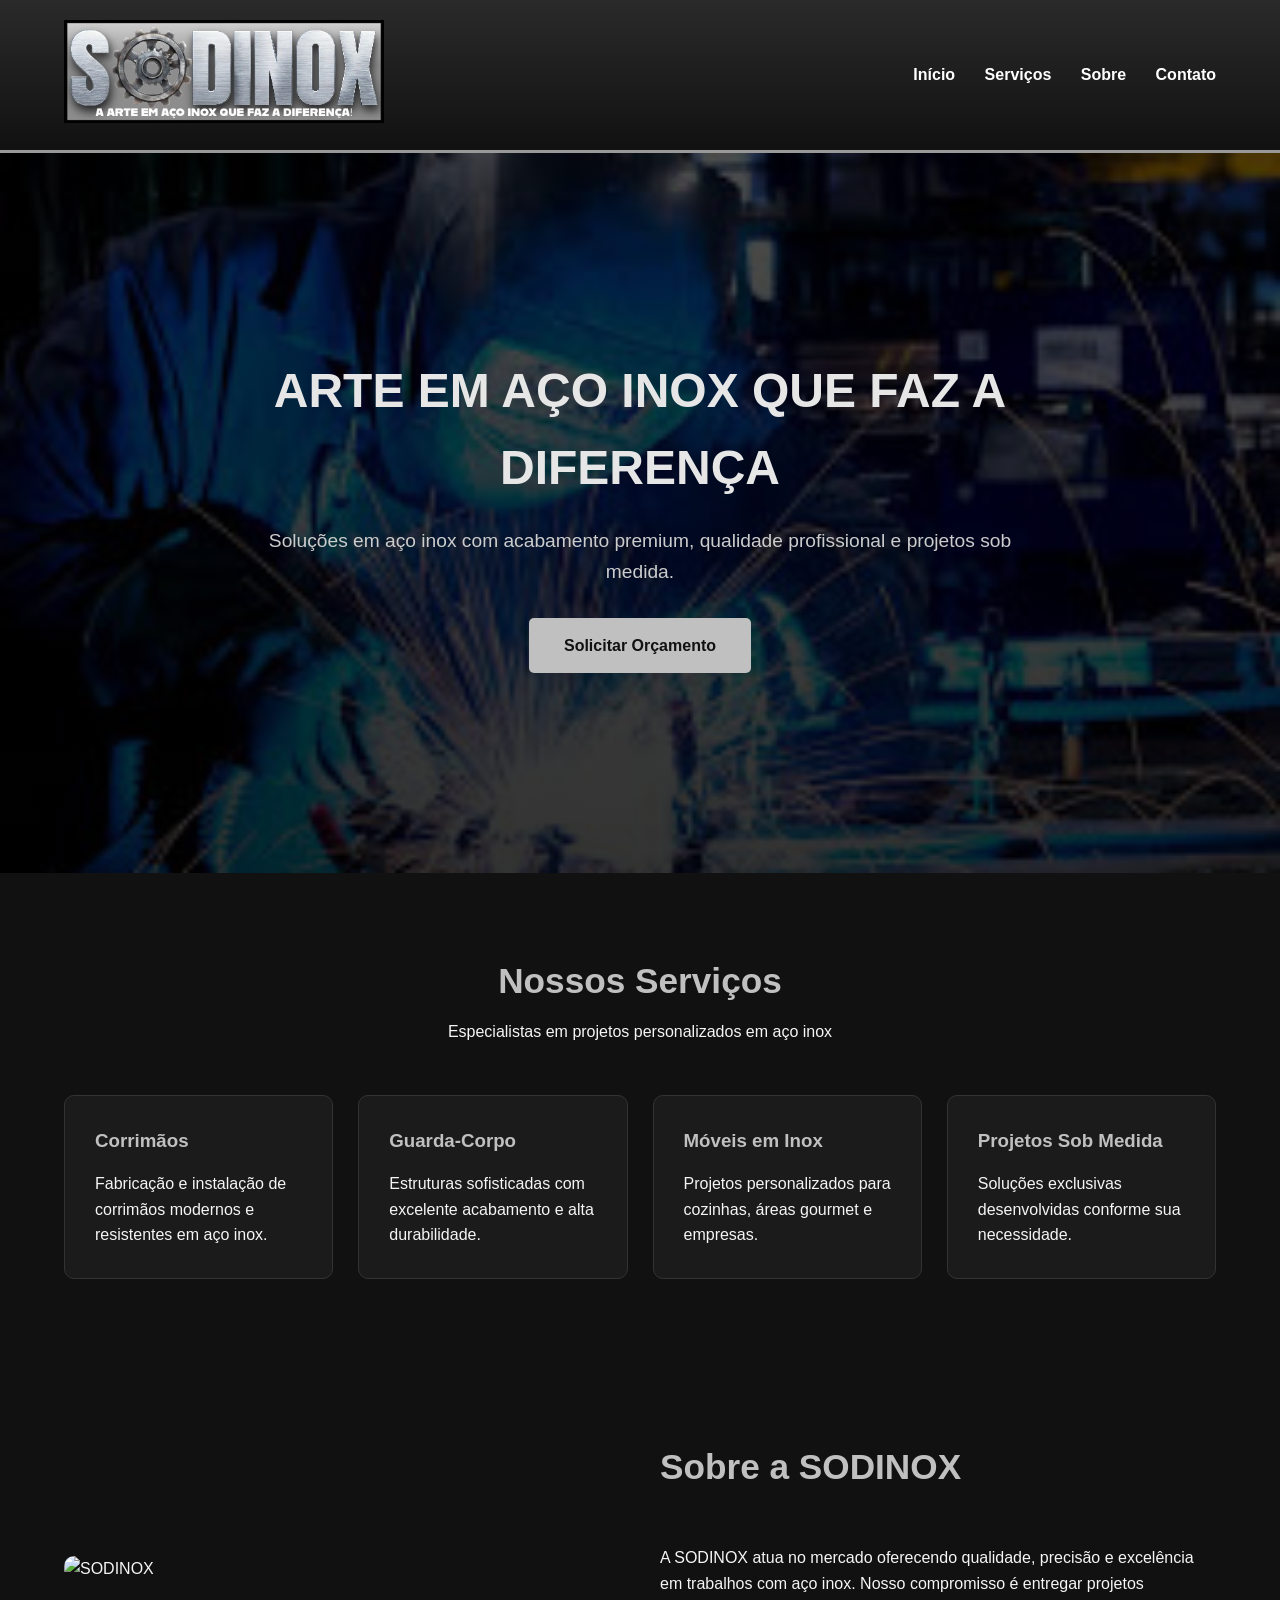
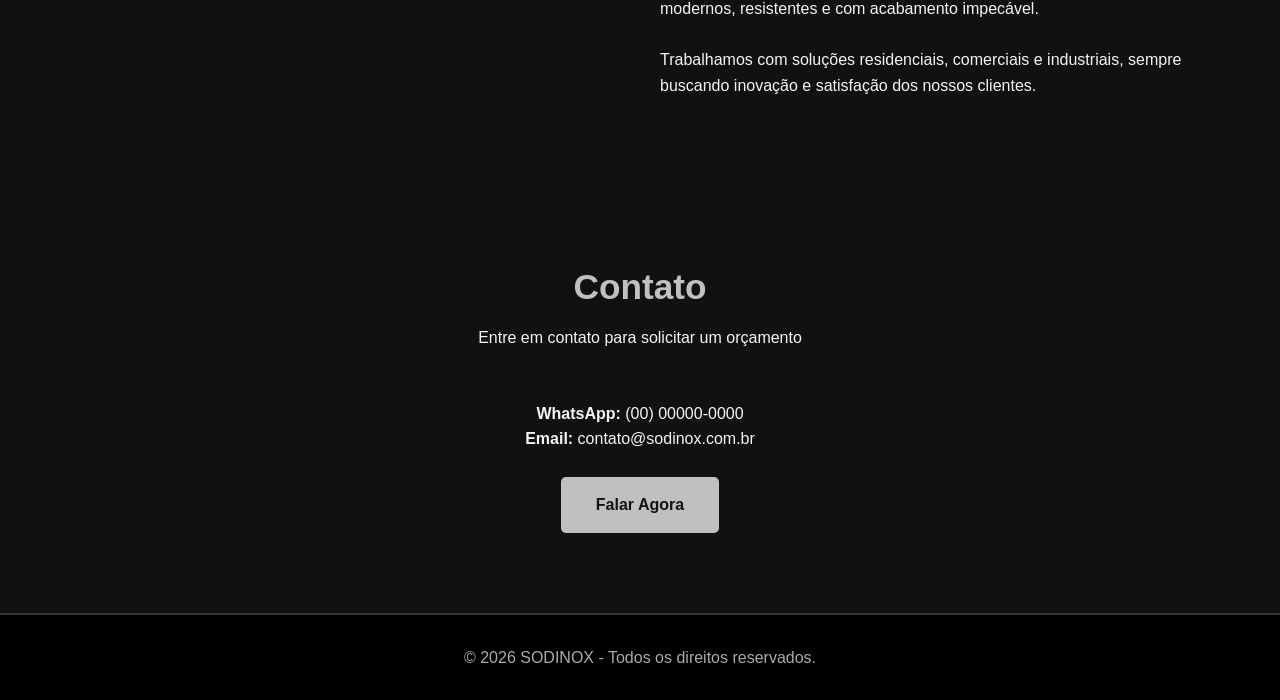
==== html/index.html @ 1b103cf4 "primeiro commit, pagina produtos" ====
<!DOCTYPE html>
<html lang="pt-BR">
<head>
  <meta charset="UTF-8" />
  <meta name="viewport" content="width=device-width, initial-scale=1.0"/>
  <title>SODINOX - Arte em Aço Inox</title>

  <style>
    *{
      margin:0;
      padding:0;
      box-sizing:border-box;
      font-family: Arial, Helvetica, sans-serif;
    }

    body{
      background:#111;
      color:#f5f5f5;
      line-height:1.6;
    }

    header{
      background:linear-gradient(to bottom,#2a2a2a,#111);
      padding:20px 5%;
      border-bottom:3px solid #999;
      position:sticky;
      top:0;
      z-index:100;
    }

    .topo{
      display:flex;
      justify-content:space-between;
      align-items:center;
      flex-wrap:wrap;
      gap:20px;
    }

    .logo img{
      max-width:320px;
      width:100%;
    }

    nav a{
      color:#fff;
      text-decoration:none;
      margin-left:25px;
      font-weight:bold;
      transition:.3s;
    }

    nav a:hover{
      color:#c0c0c0;
    }

    .hero{
      min-height:80vh;
      display:flex;
      align-items:center;
      justify-content:center;
      text-align:center;
      padding:60px 5%;
      background:
      linear-gradient(rgba(0,0,0,.7),rgba(0,0,0,.8)),
      url('../images/soldagem\ inox.jpg');
      background-size:cover;
      background-position:center;
    }

    .hero-content{
      max-width:800px;
    }

    .hero h1{
      font-size:3rem;
      margin-bottom:20px;
      color:#e6e6e6;
      text-transform:uppercase;
    }

    .hero p{
      font-size:1.2rem;
      margin-bottom:30px;
      color:#ccc;
    }

    .btn{
      display:inline-block;
      padding:15px 35px;
      background:silver;
      color:#111;
      font-weight:bold;
      text-decoration:none;
      border-radius:5px;
      transition:.3s;
    }

    .btn:hover{
      background:#fff;
      transform:scale(1.05);
    }

    section{
      padding:80px 5%;
    }

    .titulo{
      text-align:center;
      margin-bottom:50px;
    }

    .titulo h2{
      font-size:2.2rem;
      color:silver;
      margin-bottom:10px;
    }

    .servicos{
      display:grid;
      grid-template-columns:repeat(auto-fit,minmax(250px,1fr));
      gap:25px;
    }

    .card{
      background:#1b1b1b;
      padding:30px;
      border:1px solid #333;
      border-radius:10px;
      transition:.3s;
    }

    .card:hover{
      transform:translateY(-8px);
      border-color:silver;
    }

    .card h3{
      margin-bottom:15px;
      color:silver;
    }

    .sobre{
      display:grid;
      grid-template-columns:1fr 1fr;
      gap:40px;
      align-items:center;
    }

    .sobre img{
      width:100%;
      border-radius:10px;
    }

    footer{
      background:#000;
      text-align:center;
      padding:30px 20px;
      border-top:2px solid #333;
    }

    footer p{
      color:#aaa;
    }

    @media(max-width:768px){

      .hero h1{
        font-size:2rem;
      }

      .sobre{
        grid-template-columns:1fr;
      }

      nav{
        width:100%;
        text-align:center;
      }

      nav a{
        display:inline-block;
        margin:10px;
      }

      .topo{
        justify-content:center;
      }
    }
  </style>
</head>

<body>

  <header>
    <div class="topo">

      <div class="logo">
        <img src="../images/logo-sodinox.jpeg" alt="Logo SODINOX">
      </div>

      <nav>
        <a href="#inicio">Início</a>
        <a href="#servicos">Serviços</a>
        <a href="#sobre">Sobre</a>
        <a href="#contato">Contato</a>
      </nav>

    </div>
  </header>

  <section class="hero" id="inicio">
    <div class="hero-content">
      <h1>Arte em Aço Inox que Faz a Diferença</h1>
      <p>
        Soluções em aço inox com acabamento premium,
        qualidade profissional e projetos sob medida.
      </p>

      <a href="#contato" class="btn">Solicitar Orçamento</a>
    </div>
  </section>

  <section id="servicos">

    <div class="titulo">
      <h2>Nossos Serviços</h2>
      <p>Especialistas em projetos personalizados em aço inox</p>
    </div>

    <div class="servicos">

      <div class="card">
        <h3>Corrimãos</h3>
        <p>
          Fabricação e instalação de corrimãos modernos
          e resistentes em aço inox.
        </p>
      </div>

      <div class="card">
        <h3>Guarda-Corpo</h3>
        <p>
          Estruturas sofisticadas com excelente acabamento
          e alta durabilidade.
        </p>
      </div>

      <div class="card">
        <h3>Móveis em Inox</h3>
        <p>
          Projetos personalizados para cozinhas,
          áreas gourmet e empresas.
        </p>
      </div>

      <div class="card">
        <h3>Projetos Sob Medida</h3>
        <p>
          Soluções exclusivas desenvolvidas conforme
          sua necessidade.
        </p>
      </div>

    </div>

  </section>

  <section id="sobre">

    <div class="sobre">

      <div>
        <img src="logo-sodinox.jpeg" alt="SODINOX">
      </div>

      <div>
        <div class="titulo" style="text-align:left;">
          <h2>Sobre a SODINOX</h2>
        </div>

        <p>
          A SODINOX atua no mercado oferecendo qualidade,
          precisão e excelência em trabalhos com aço inox.
          Nosso compromisso é entregar projetos modernos,
          resistentes e com acabamento impecável.
        </p>

        <br>

        <p>
          Trabalhamos com soluções residenciais,
          comerciais e industriais, sempre buscando
          inovação e satisfação dos nossos clientes.
        </p>

      </div>

    </div>

  </section>

  <section id="contato">

    <div class="titulo">
      <h2>Contato</h2>
      <p>Entre em contato para solicitar um orçamento</p>
    </div>

    <div style="text-align:center;">

      <p><strong>WhatsApp:</strong> (00) 00000-0000</p>
      <p><strong>Email:</strong> contato@sodinox.com.br</p>
    

      <br>

      <a class="btn" href="#">
        Falar Agora
      </a>

    </div>

  </section>

  <footer>
    <p>
      © 2026 SODINOX - Todos os direitos reservados.
    </p>
  </footer>

</body>
</html>
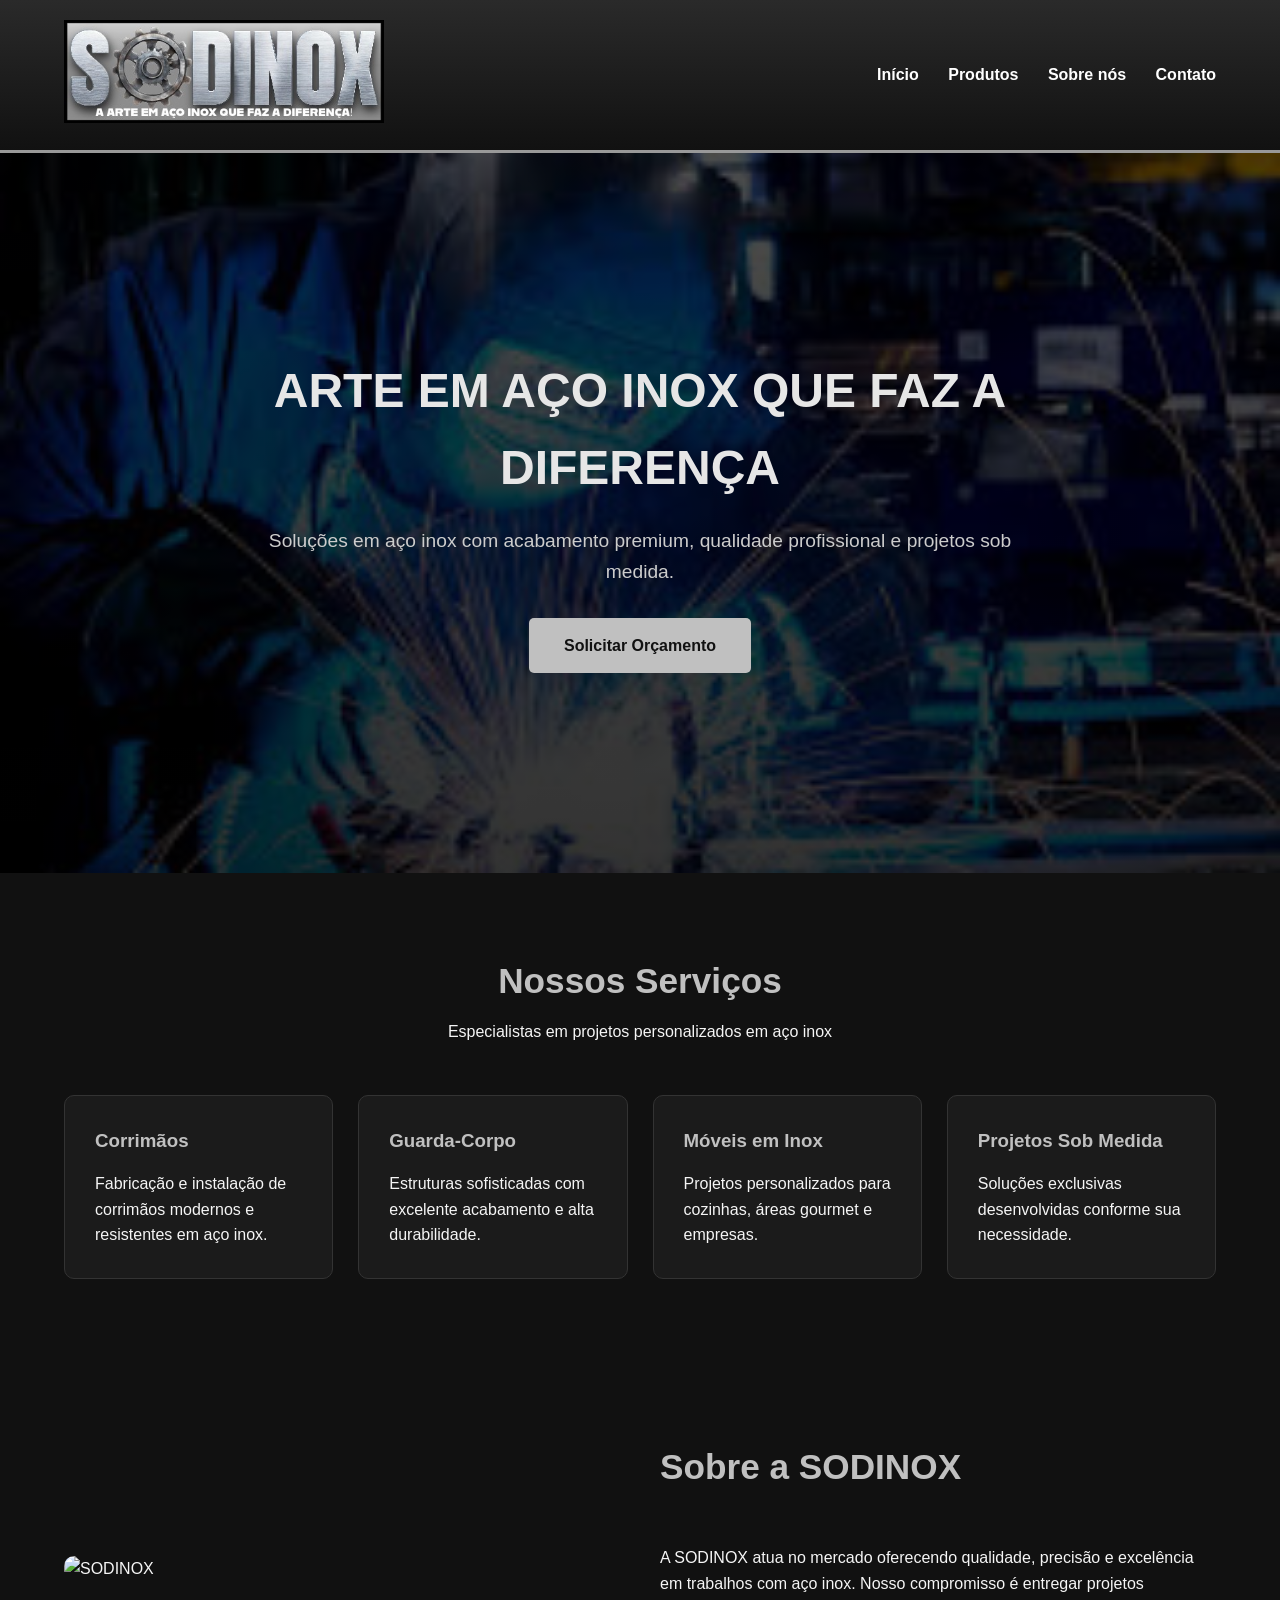
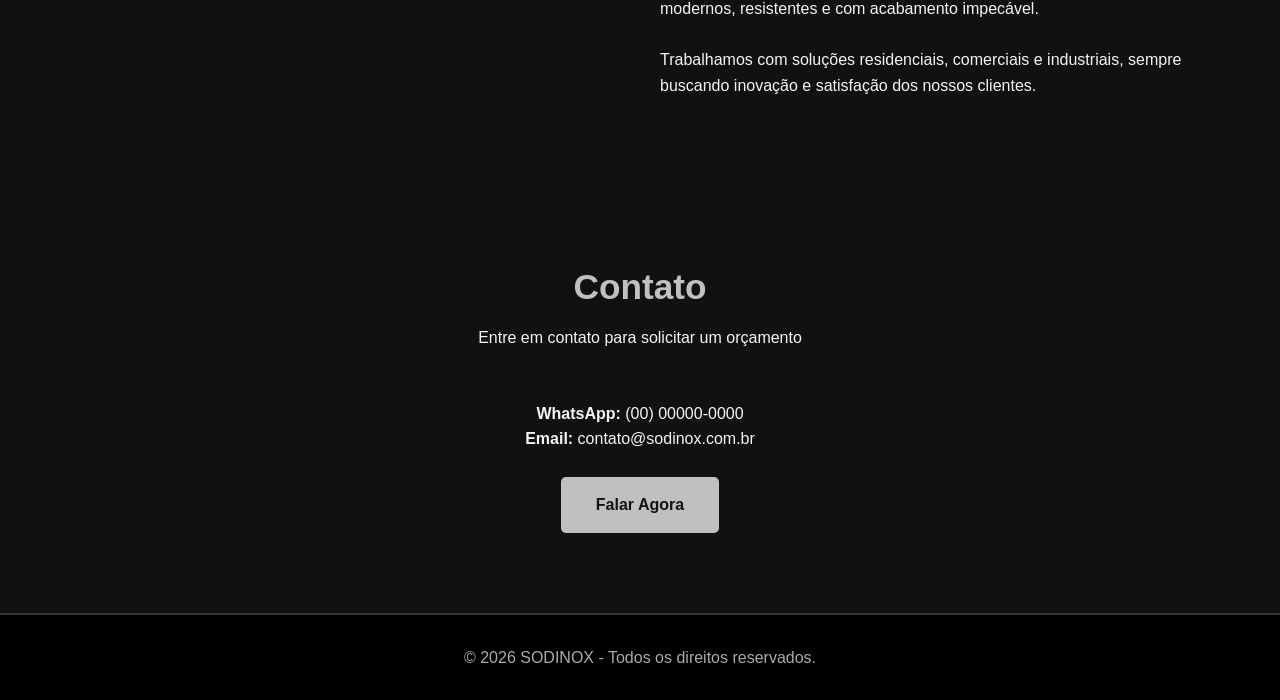
==== commit b8f08724: "segundo commit, conectei as páginas" ====
--- a/html/index.html
+++ b/html/index.html
@@ -200,9 +200,9 @@
 
       <nav>
         <a href="#inicio">Início</a>
-        <a href="#servicos">Serviços</a>
-        <a href="#sobre">Sobre</a>
-        <a href="#contato">Contato</a>
+        <a href="paginaprodutos.html">Produtos</a>
+        <a href="paginasobresodinox.html">Sobre nós</a>
+        <a href="paginacontatos.html">Contato</a>
       </nav>
 
     </div>
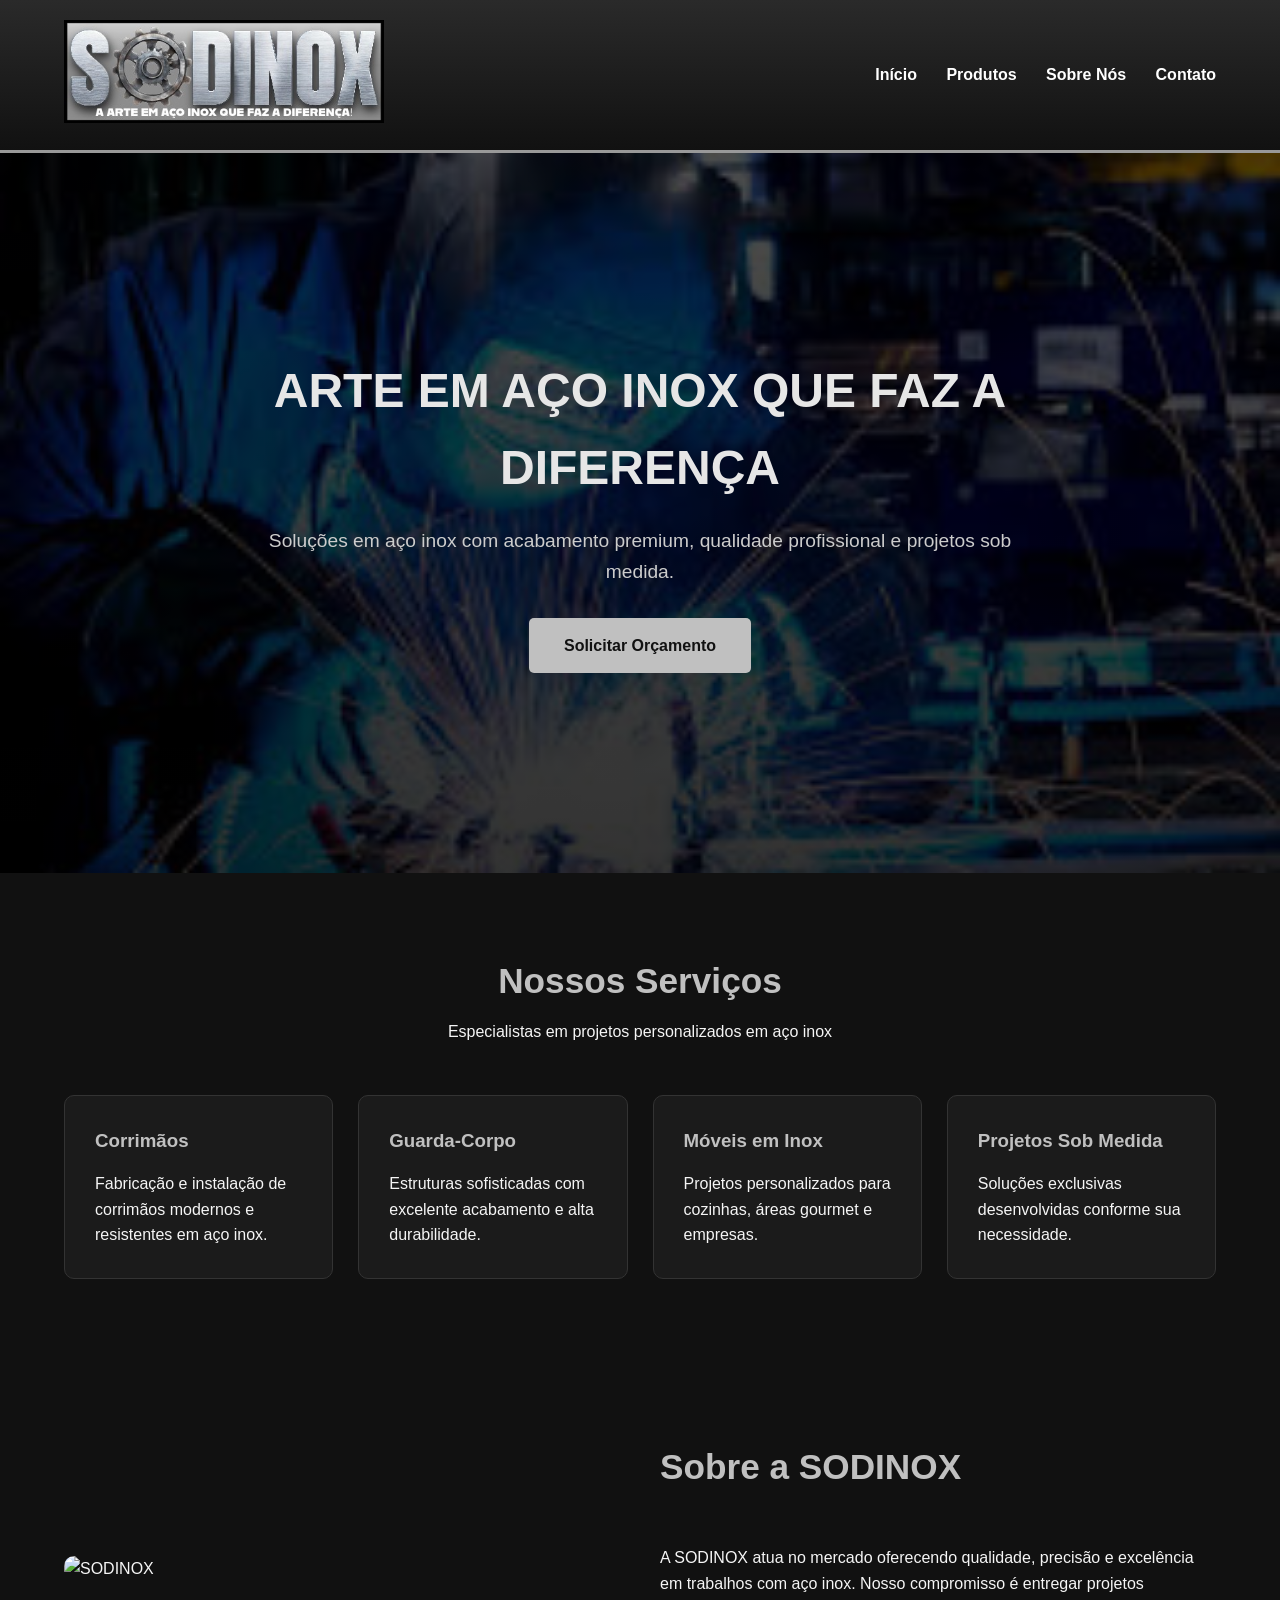
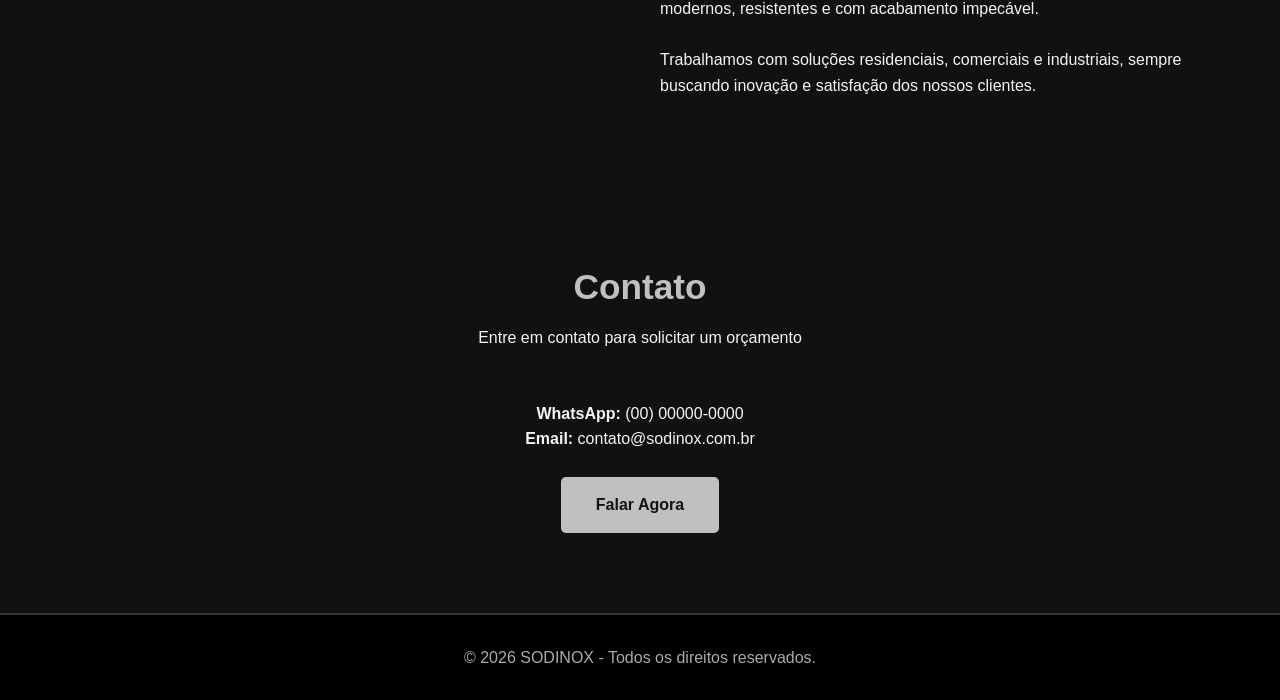
==== commit ea26ab82: "Update index.html" ====
--- a/html/index.html
+++ b/html/index.html
@@ -201,7 +201,7 @@
       <nav>
         <a href="#inicio">Início</a>
         <a href="paginaprodutos.html">Produtos</a>
-        <a href="paginasobresodinox.html">Sobre nós</a>
+        <a href="paginasobresodinox.html">Sobre Nós</a>
         <a href="paginacontatos.html">Contato</a>
       </nav>
 
@@ -329,4 +329,4 @@
   </footer>
 
 </body>
-</html>+</html>
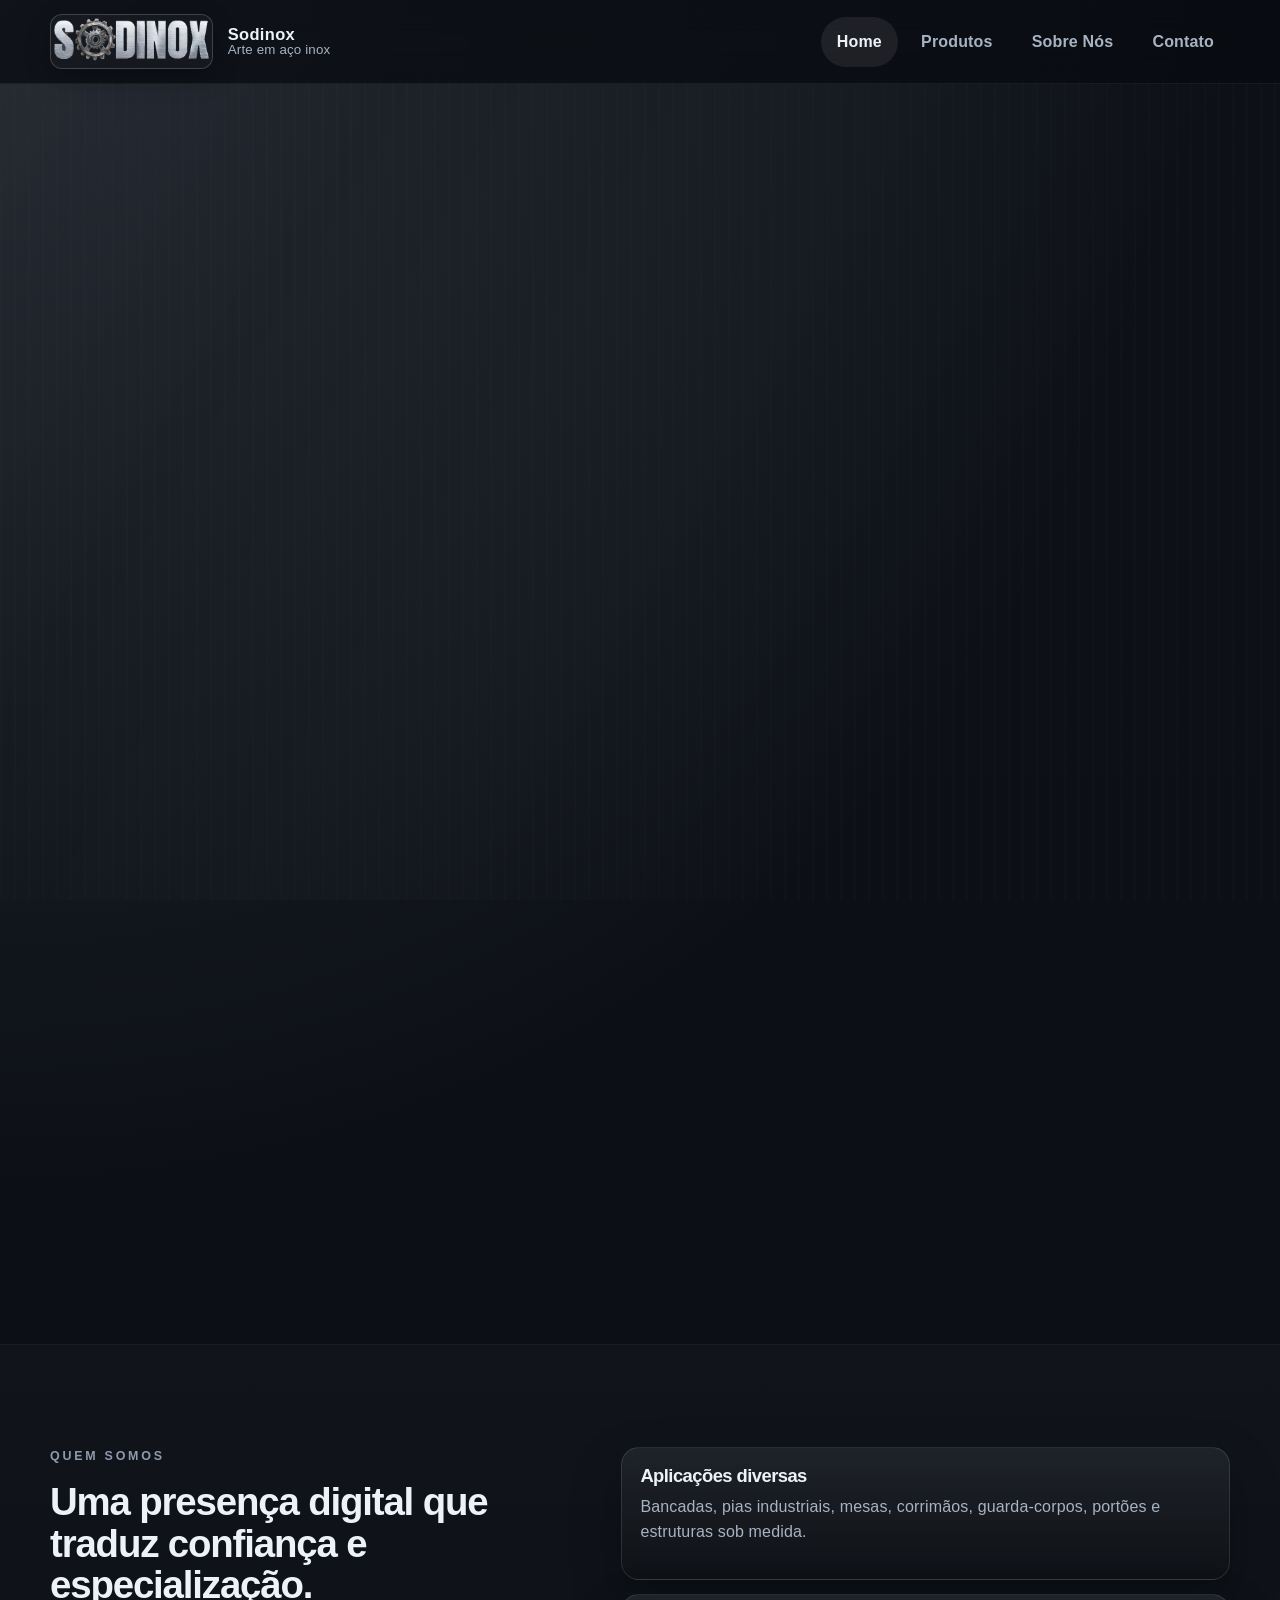
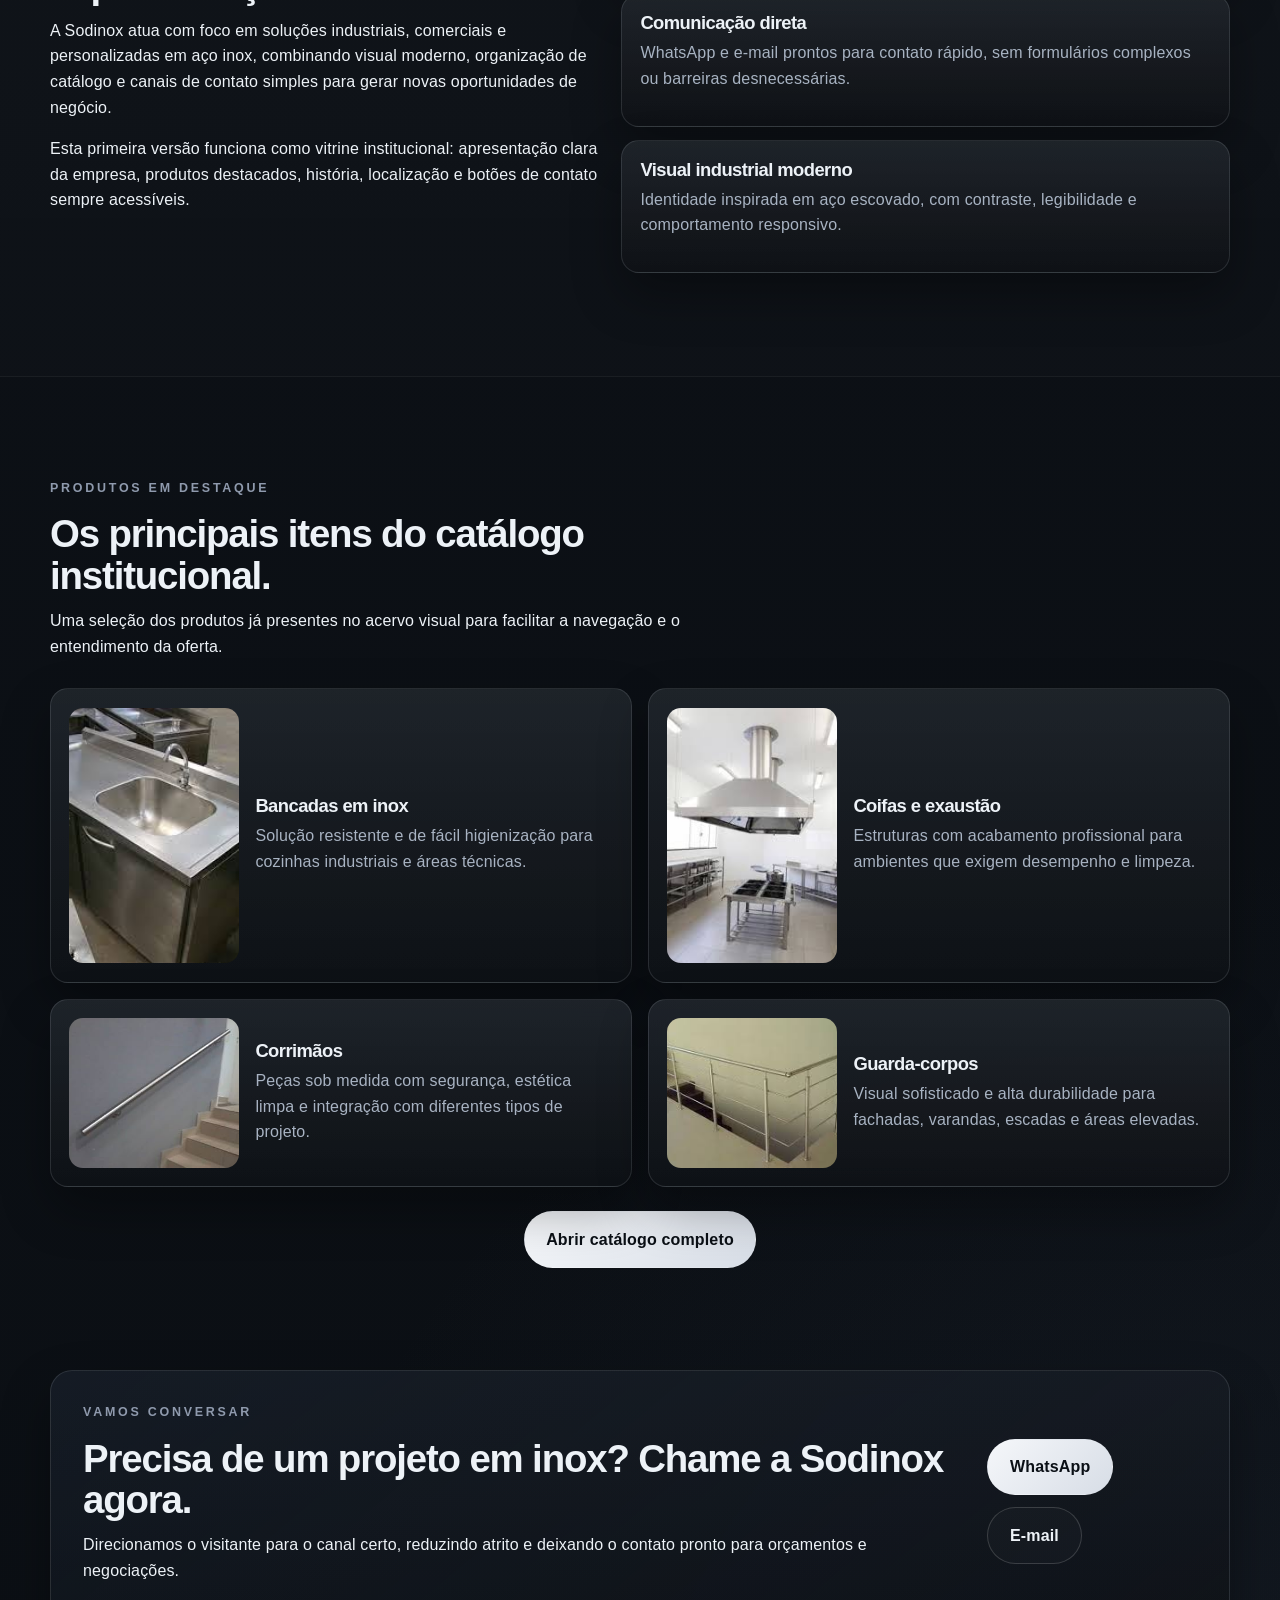
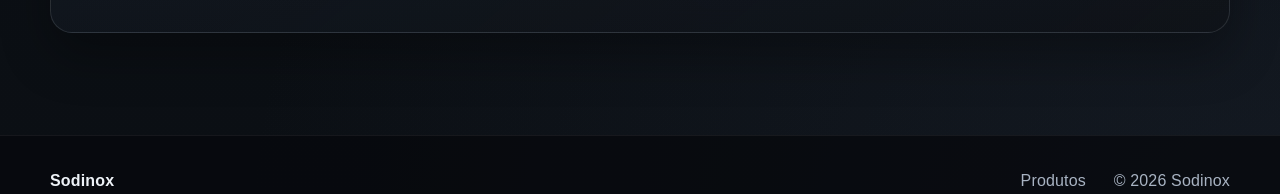
==== commit 0ee38a2c: "feat: implementa funcionalidades em JavaScript para links de contato, navegação mobile e atualização" ====
--- a/html/index.html
+++ b/html/index.html
@@ -1,332 +1,12 @@
 <!DOCTYPE html>
 <html lang="pt-BR">
 <head>
-  <meta charset="UTF-8" />
-  <meta name="viewport" content="width=device-width, initial-scale=1.0"/>
-  <title>SODINOX - Arte em Aço Inox</title>
-
-  <style>
-    *{
-      margin:0;
-      padding:0;
-      box-sizing:border-box;
-      font-family: Arial, Helvetica, sans-serif;
-    }
-
-    body{
-      background:#111;
-      color:#f5f5f5;
-      line-height:1.6;
-    }
-
-    header{
-      background:linear-gradient(to bottom,#2a2a2a,#111);
-      padding:20px 5%;
-      border-bottom:3px solid #999;
-      position:sticky;
-      top:0;
-      z-index:100;
-    }
-
-    .topo{
-      display:flex;
-      justify-content:space-between;
-      align-items:center;
-      flex-wrap:wrap;
-      gap:20px;
-    }
-
-    .logo img{
-      max-width:320px;
-      width:100%;
-    }
-
-    nav a{
-      color:#fff;
-      text-decoration:none;
-      margin-left:25px;
-      font-weight:bold;
-      transition:.3s;
-    }
-
-    nav a:hover{
-      color:#c0c0c0;
-    }
-
-    .hero{
-      min-height:80vh;
-      display:flex;
-      align-items:center;
-      justify-content:center;
-      text-align:center;
-      padding:60px 5%;
-      background:
-      linear-gradient(rgba(0,0,0,.7),rgba(0,0,0,.8)),
-      url('../images/soldagem\ inox.jpg');
-      background-size:cover;
-      background-position:center;
-    }
-
-    .hero-content{
-      max-width:800px;
-    }
-
-    .hero h1{
-      font-size:3rem;
-      margin-bottom:20px;
-      color:#e6e6e6;
-      text-transform:uppercase;
-    }
-
-    .hero p{
-      font-size:1.2rem;
-      margin-bottom:30px;
-      color:#ccc;
-    }
-
-    .btn{
-      display:inline-block;
-      padding:15px 35px;
-      background:silver;
-      color:#111;
-      font-weight:bold;
-      text-decoration:none;
-      border-radius:5px;
-      transition:.3s;
-    }
-
-    .btn:hover{
-      background:#fff;
-      transform:scale(1.05);
-    }
-
-    section{
-      padding:80px 5%;
-    }
-
-    .titulo{
-      text-align:center;
-      margin-bottom:50px;
-    }
-
-    .titulo h2{
-      font-size:2.2rem;
-      color:silver;
-      margin-bottom:10px;
-    }
-
-    .servicos{
-      display:grid;
-      grid-template-columns:repeat(auto-fit,minmax(250px,1fr));
-      gap:25px;
-    }
-
-    .card{
-      background:#1b1b1b;
-      padding:30px;
-      border:1px solid #333;
-      border-radius:10px;
-      transition:.3s;
-    }
-
-    .card:hover{
-      transform:translateY(-8px);
-      border-color:silver;
-    }
-
-    .card h3{
-      margin-bottom:15px;
-      color:silver;
-    }
-
-    .sobre{
-      display:grid;
-      grid-template-columns:1fr 1fr;
-      gap:40px;
-      align-items:center;
-    }
-
-    .sobre img{
-      width:100%;
-      border-radius:10px;
-    }
-
-    footer{
-      background:#000;
-      text-align:center;
-      padding:30px 20px;
-      border-top:2px solid #333;
-    }
-
-    footer p{
-      color:#aaa;
-    }
-
-    @media(max-width:768px){
-
-      .hero h1{
-        font-size:2rem;
-      }
-
-      .sobre{
-        grid-template-columns:1fr;
-      }
-
-      nav{
-        width:100%;
-        text-align:center;
-      }
-
-      nav a{
-        display:inline-block;
-        margin:10px;
-      }
-
-      .topo{
-        justify-content:center;
-      }
-    }
-  </style>
+  <meta charset="UTF-8">
+  <meta http-equiv="refresh" content="0; url=../index.html">
+  <meta name="viewport" content="width=device-width, initial-scale=1.0">
+  <title>Redirecionando para a Sodinox</title>
 </head>
-
 <body>
-
-  <header>
-    <div class="topo">
-
-      <div class="logo">
-        <img src="../images/logo-sodinox.jpeg" alt="Logo SODINOX">
-      </div>
-
-      <nav>
-        <a href="#inicio">Início</a>
-        <a href="paginaprodutos.html">Produtos</a>
-        <a href="paginasobresodinox.html">Sobre Nós</a>
-        <a href="paginacontatos.html">Contato</a>
-      </nav>
-
-    </div>
-  </header>
-
-  <section class="hero" id="inicio">
-    <div class="hero-content">
-      <h1>Arte em Aço Inox que Faz a Diferença</h1>
-      <p>
-        Soluções em aço inox com acabamento premium,
-        qualidade profissional e projetos sob medida.
-      </p>
-
-      <a href="#contato" class="btn">Solicitar Orçamento</a>
-    </div>
-  </section>
-
-  <section id="servicos">
-
-    <div class="titulo">
-      <h2>Nossos Serviços</h2>
-      <p>Especialistas em projetos personalizados em aço inox</p>
-    </div>
-
-    <div class="servicos">
-
-      <div class="card">
-        <h3>Corrimãos</h3>
-        <p>
-          Fabricação e instalação de corrimãos modernos
-          e resistentes em aço inox.
-        </p>
-      </div>
-
-      <div class="card">
-        <h3>Guarda-Corpo</h3>
-        <p>
-          Estruturas sofisticadas com excelente acabamento
-          e alta durabilidade.
-        </p>
-      </div>
-
-      <div class="card">
-        <h3>Móveis em Inox</h3>
-        <p>
-          Projetos personalizados para cozinhas,
-          áreas gourmet e empresas.
-        </p>
-      </div>
-
-      <div class="card">
-        <h3>Projetos Sob Medida</h3>
-        <p>
-          Soluções exclusivas desenvolvidas conforme
-          sua necessidade.
-        </p>
-      </div>
-
-    </div>
-
-  </section>
-
-  <section id="sobre">
-
-    <div class="sobre">
-
-      <div>
-        <img src="logo-sodinox.jpeg" alt="SODINOX">
-      </div>
-
-      <div>
-        <div class="titulo" style="text-align:left;">
-          <h2>Sobre a SODINOX</h2>
-        </div>
-
-        <p>
-          A SODINOX atua no mercado oferecendo qualidade,
-          precisão e excelência em trabalhos com aço inox.
-          Nosso compromisso é entregar projetos modernos,
-          resistentes e com acabamento impecável.
-        </p>
-
-        <br>
-
-        <p>
-          Trabalhamos com soluções residenciais,
-          comerciais e industriais, sempre buscando
-          inovação e satisfação dos nossos clientes.
-        </p>
-
-      </div>
-
-    </div>
-
-  </section>
-
-  <section id="contato">
-
-    <div class="titulo">
-      <h2>Contato</h2>
-      <p>Entre em contato para solicitar um orçamento</p>
-    </div>
-
-    <div style="text-align:center;">
-
-      <p><strong>WhatsApp:</strong> (00) 00000-0000</p>
-      <p><strong>Email:</strong> contato@sodinox.com.br</p>
-    
-
-      <br>
-
-      <a class="btn" href="#">
-        Falar Agora
-      </a>
-
-    </div>
-
-  </section>
-
-  <footer>
-    <p>
-      © 2026 SODINOX - Todos os direitos reservados.
-    </p>
-  </footer>
-
+  <p>Redirecionando para a nova versão do site da Sodinox...</p>
 </body>
 </html>
